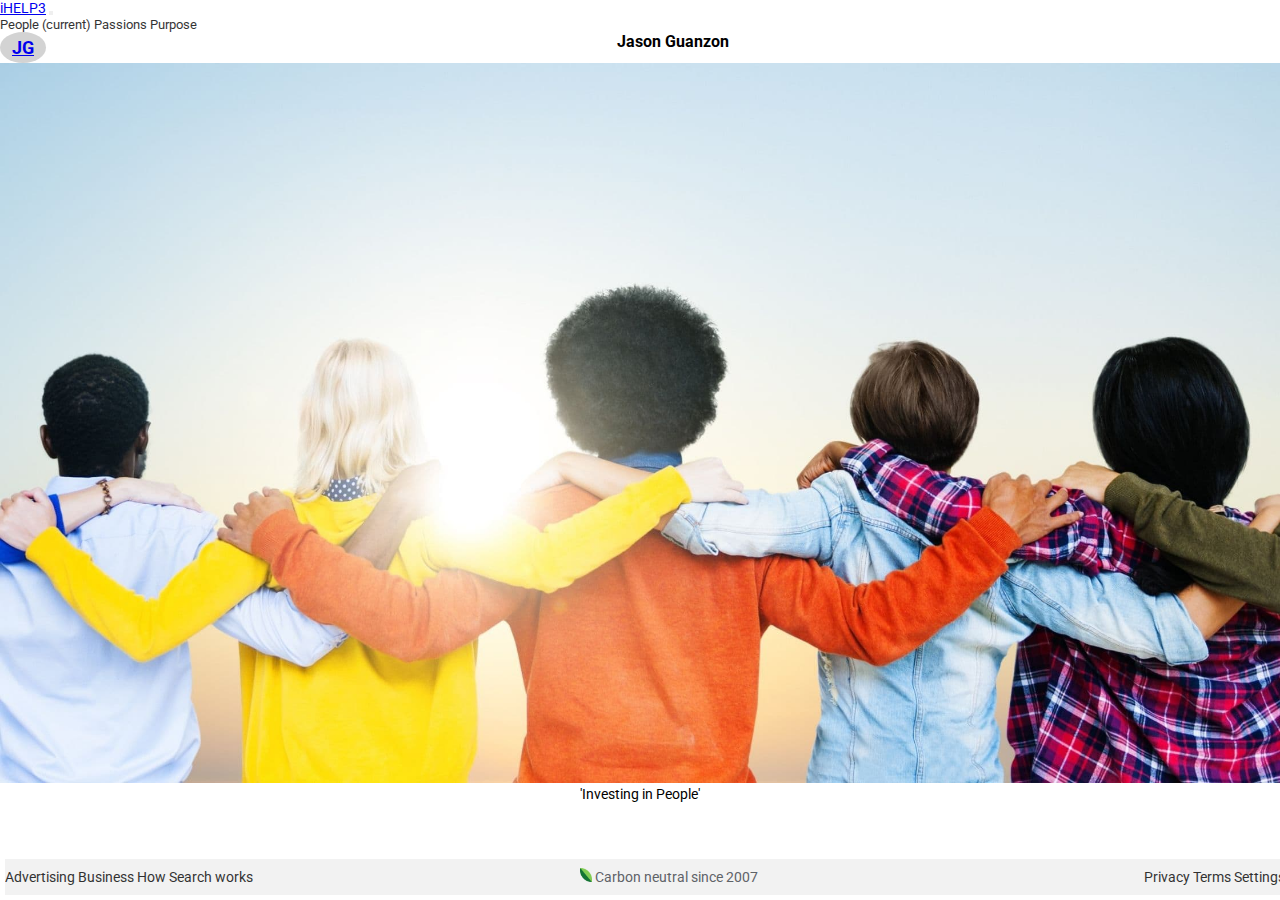
==== people.html @ 0ad9fd1a "Initial commit" ====
<!doctype html>
<html lang="en">

<head>
    <title>iHELP3 - People</title>
    <!-- Required meta tags -->
    <meta charset="utf-8" />
    <meta name="viewport" content="width=device-width, initial-scale=1, shrink-to-fit=no" />

    <!-- Bootstrap CSS v5.2.1 -->
    <link href="https://cdn.jsdelivr.net/npm/bootstrap@5.3.2/dist/css/bootstrap.min.css" rel="stylesheet"
        integrity="sha384-T3c6CoIi6uLrA9TneNEoa7RxnatzjcDSCmG1MXxSR1GAsXEV/Dwwykc2MPK8M2HN" crossorigin="anonymous" />


    <link rel="stylesheet" href="./css/style.css">

</head>

<body>
    <header>
        <nav class="navbar navbar-expand-sm navbar-light bg-light">
            <div class="container">
                <a class="navbar-brand" href="./index.html">iHELP3</a>
                <button class="navbar-toggler d-lg-none" type="button" data-bs-toggle="collapse"
                    data-bs-target="#collapsibleNavId" aria-controls="collapsibleNavId" aria-expanded="false"
                    aria-label="Toggle navigation">
                    <span class="navbar-toggler-icon"></span>
                </button>
                <div class="collapse navbar-collapse" id="collapsibleNavId">
                    <ul class="navbar-nav me-auto mt-2 mt-lg-0">
                        <li class="nav-item">
                            <a class="nav-link active" href="./people.html" aria-current="page">People
                                <span class="visually-hidden">(current)</span></a>
                        </li>
                        <li class="nav-item">
                            <a class="nav-link" href="./passions.html">Passions</a>
                        </li>
                        <li class="nav-item">
                            <a class="nav-link" href="./purpose.html">Purpose</a>
                        </li>
                        
                        <!-- <li class="nav-item dropdown">
                            <a class="nav-link dropdown-toggle" href="#" id="dropdownId" data-bs-toggle="dropdown"
                                aria-haspopup="true" aria-expanded="false">Dropdown</a>
                            <div class="dropdown-menu" aria-labelledby="dropdownId">
                                <a class="dropdown-item" href="#">Action 1</a>
                                <a class="dropdown-item" href="#">Action 2</a>
                            </div>
                        </li> -->
                    </ul>
                    <form class="d-flex my-2 my-lg-0" action="./login.html" method="get" target="_blank">
                        <div class="main__account--avatar">
                            <a href="./people.html">JG</a>
                        </div>
                        <!-- <button class="btn btn-outline-success my-2 my-sm-0" href="./login.html">JG</button> -->
                    </form>

                </div>
            </div>
        </nav>

    </header>
    <main>
        <div class="row">
            <div class="col-md-6 col-lg-4 col-x1-3 col-12">
                <div class="card">
                    <div class="card-body">
                        <h3 class="card-title">Jason Guanzon</h3>
                        <img src="./images/people1.jpg">
                        <p class="card-text">'Investing in People'</p>
                    </div>
                </div>
            </div>
    </main>
    <footer class="footer">
        <ul class="footer__left">
            <li><a href="">Advertising</a></li>
            <li><a href="">Business</a></li>
            <li><a href="">How Search works</a></li>
        </ul>

        <div class="footer__center">
            <img src="./images/carbon.png" class="footer__center--img">
            <a href="" class="footer__center--link">Carbon neutral since 2007</a>
        </div>

        <ul class="footer__right">
            <li><a href="">Privacy</a></li>
            <li><a href="">Terms</a></li>
            <li><a href="">Settings</a></li>
        </ul>

    </footer>
    <!-- Bootstrap JavaScript Libraries -->
    <script src="https://cdn.jsdelivr.net/npm/@popperjs/core@2.11.8/dist/umd/popper.min.js"
        integrity="sha384-I7E8VVD/ismYTF4hNIPjVp/Zjvgyol6VFvRkX/vR+Vc4jQkC+hVqc2pM8ODewa9r"
        crossorigin="anonymous"></script>

    <script src="https://cdn.jsdelivr.net/npm/bootstrap@5.3.2/dist/js/bootstrap.min.js"
        integrity="sha384-BBtl+eGJRgqQAUMxJ7pMwbEyER4l1g+O15P+16Ep7Q9Q+zqX6gSbd85u4mG4QzX+"
        crossorigin="anonymous"></script>
</body>

</html>
---- css/style.css ----
/*ability to access fonts using web url and @import */
@import url('https://fonts.googleapis.com/css2?family=Roboto:ital,wght@0,100;0,300;0,400;0,500;0,700;0,900;1,100;1,300;1,400;1,500;1,700;1,900&display=swap');

/* reset margins and padding as default*/
* {
    margin: 0;
    padding: 0;
    box-sizing: border-box;
}

main {
    margin-bottom: 1rem;
    padding-bottom: 1rem;
}
/* sets image size defaults*/
img {
    width: 100%; 
    height: auto;
}

.card-title,
.card-text {
    text-align: center;
}

body {
    font-family: 'Roboto', sans-serif;
    font-size: 14px;
}

/* Footer */

.footer {
    position: fixed;
    bottom: 0;
    width: 100%;
    background-color: #F2F2F2;
    line-height: 36px;
    /* padding: 10px 18px; */
    margin: 5px;
    box-sizing: border-box;
}

.footer ul a {
    font-size: 14px;
}

.footer__left {
    color: #5f6368;
    float: left;
}

.footer__center {
    display: inline-block;
    width: 65vw;
    text-align: center;
}

.footer__right {
    color: #5f6368;
    float: right;
}

.footer__center--img {
    width: 12px;
}

.footer__center--link {
    color: #5f6368;
    text-decoration: none;
    font-size: 14px;
}

.footer__center--link:hover {
    text-decoration: underline;
}

ul {
    list-style-type: none;
}

ul li {
    display: inline;
}

ul a {
    color: black;
    text-decoration: none;
    font-size: 13px;
    padding: 0.5 rem;
    opacity: 0.8;

}

a.image-link:hover {
    text-decoration: none;
}

ul a:hover {
    text-decoration: underline;
}

.main__account--avatar {
    float: left;
    font-size: 18px;
    font-weight: bold;
    color: white;
    padding: 5px 12px;
    text-align: center;
    background-color: lightgray;
    border-radius: 50%;
    margin-right: 20px;
}
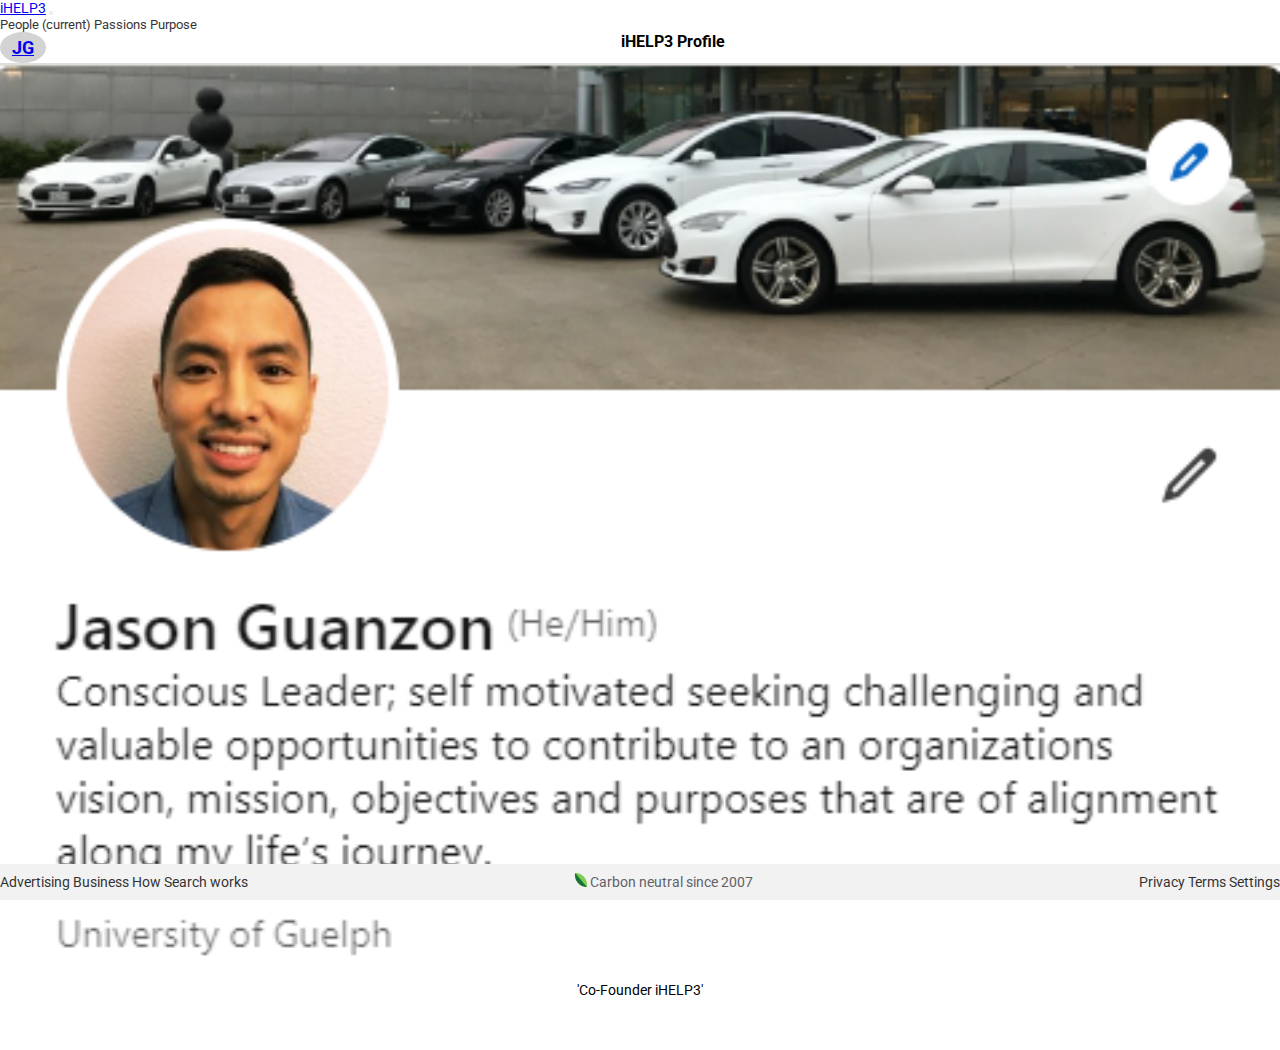
==== commit d4da948c: "ready for submission" ====
--- a/people.html
+++ b/people.html
@@ -65,9 +65,9 @@
             <div class="col-md-6 col-lg-4 col-x1-3 col-12">
                 <div class="card">
                     <div class="card-body">
-                        <h3 class="card-title">Jason Guanzon</h3>
-                        <img src="./images/people1.jpg">
-                        <p class="card-text">'Investing in People'</p>
+                        <h3 class="card-title">iHELP3 Profile</h3>
+                        <img src="./images/JG-iHelp3-LinkdIncopy.PNG">
+                        <p class="card-text">'Co-Founder iHELP3'</p>
                     </div>
                 </div>
             </div>
--- a/css/style.css
+++ b/css/style.css
@@ -26,6 +26,7 @@
 body {
     font-family: 'Roboto', sans-serif;
     font-size: 14px;
+    margin-bottom: 36px;
 }
 
 /* Footer */
@@ -37,7 +38,7 @@
     background-color: #F2F2F2;
     line-height: 36px;
     /* padding: 10px 18px; */
-    margin: 5px;
+    /* margin: 5px; */
     box-sizing: border-box;
 }
 
